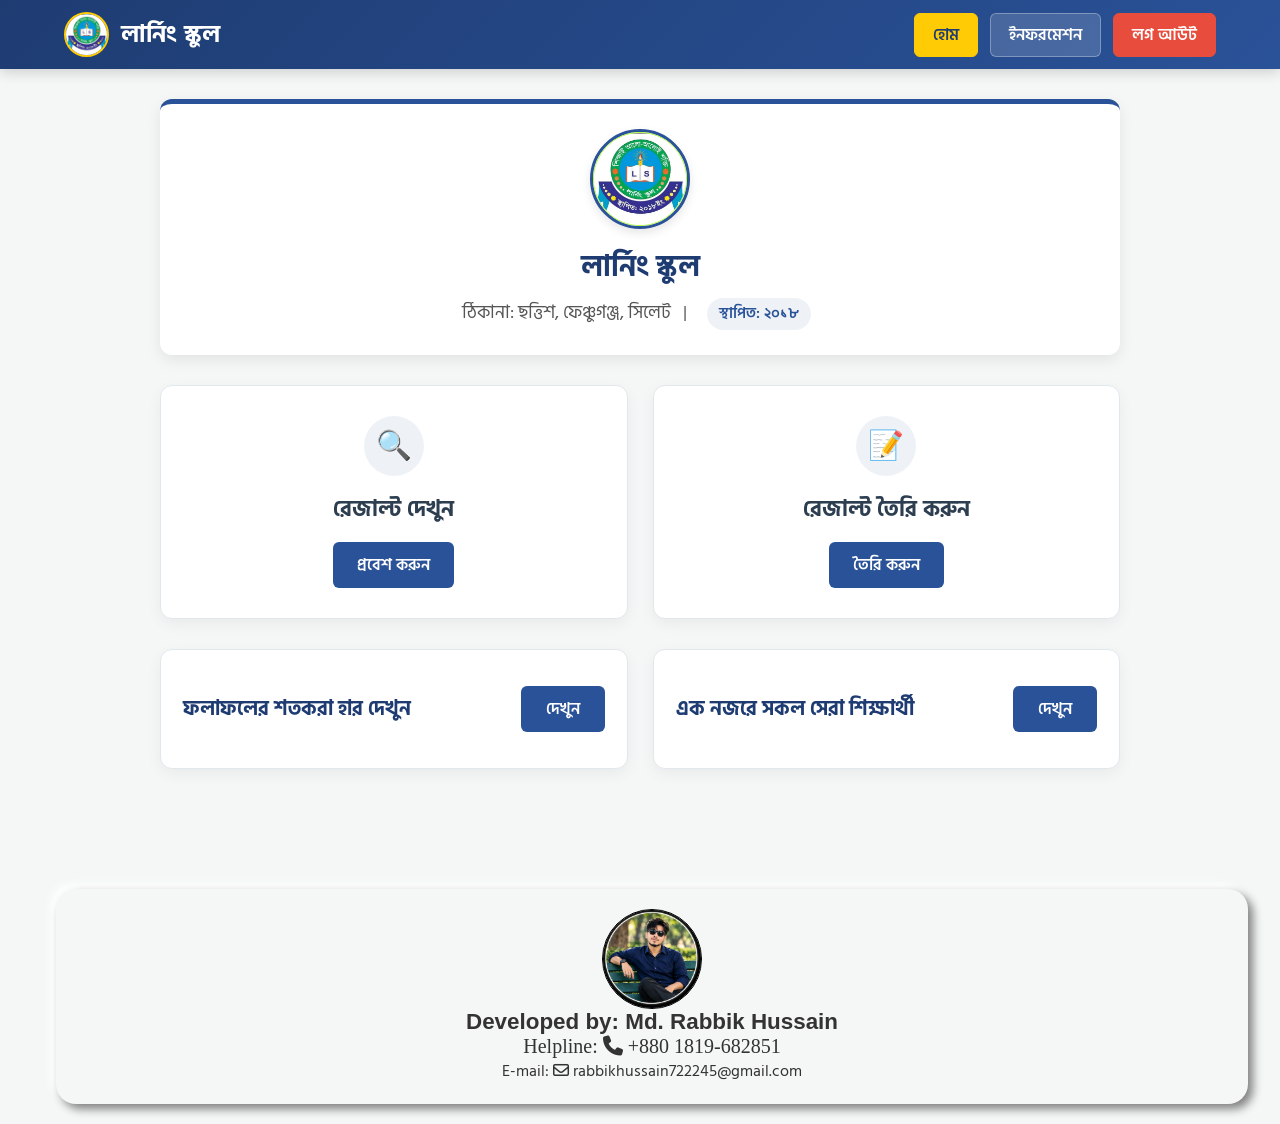
==== page.html @ b0a90332 "Initial version" ====
<!DOCTYPE html>
<html lang="bn">
<head>
    <meta charset="UTF-8">
    <meta name="viewport" content="width=device-width, initial-scale=1.0">
    <title>লার্নিং স্কুল</title>
    
    <link rel="stylesheet" href="footer.css" title="" type="" />
    <link rel="stylesheet" href="page.css">
      <!-- FontAwesome CDN for Icons -->
  <link rel="stylesheet" href="https://cdnjs.cloudflare.com/ajax/libs/font-awesome/6.4.0/css/all.min.css">
</head>
<body>

    <!-- নেববার -->
    <nav class="navbar">
        <div class="nav-brand">
            <div class="nav-logo-placeholder">
                <!-- প্রয়োজনে লোগো ইমেজ পরিবর্তন করতে পারেন -->
                <img src="image/logo2.jpg" alt="logo">
            </div>
            <div class="nav-title">লার্নিং স্কুল</div>
        </div>
        <div class="nav-menu">
            <button class="nav-btn active" id="btn-home" onclick="showPage('home')">হোম</button>
            <button class="nav-btn" id="btn-info" onclick="showPage('info')">ইনফরমেশন</button>
            <button class="nav-btn btn-logout" onclick="handleLogout()">লগ আউট</button>
        </div>
    </nav>

    <!-- মূল কন্টেন্ট কন্টেইনার -->
    <div class="container">

        <!-- কমন ইনফরমেশন কার্ড (হোম এবং ইনফরমেশন উভয় পেজেই থাকবে) -->
        <div class="info-card">
            <!-- নির্দিষ্ট মাপের লোগো (১০৮ x ১০৮, বর্ডার রেডিয়াস ৫০%) -->
            <div class="info-logo">
                <img src="image/logo2.jpg" alt="logo">
            </div>
            <h2>লার্নিং স্কুল</h2>
            <div class="info-details">
                <span>ঠিকানা: ছত্তিশ, ফেঞ্চুগঞ্জ, সিলেট</span> | 
                <span><span class="badge">স্থাপিত: ২০১৮</span></span>
            </div>
        </div>

        <!-- হোম পেজ কন্টেন্ট -->
        <div id="home-page" class="page active-page">
            <div class="cards-grid">
                <!-- কার্ড ১: রেজাল্ট দেখুন -->
                <div class="action-card" onclick="openResultForm()">
                    <div class="action-card-icon">🔍</div>
                    <h3>রেজাল্ট দেখুন</h3>
                    <button class="btn-card">প্রবেশ করুন</button>
                </div>

                <!-- কার্ড ২: রেজাল্ট তৈরি করুন -->
                <div class="action-card" onclick="openResultCreation()">
                    <div class="action-card-icon">📝</div>
                    <h3>রেজাল্ট তৈরি করুন</h3>
                    <button class="btn-card">তৈরি করুন</button>
                </div>
            </div>


           <!-- ================= RESULT ANALYSIS CARDS ================= -->
<div class="result-analysis-cards">

    <!-- ফলাফলের শতকরা হার দেখুন -->
    <div class="percentage-result-card">
        <h3>ফলাফলের শতকরা হার দেখুন</h3>

        <button
            type="button"
            class="btn-percentage-result"
            onclick="openPercentageResultForm()"
        >
            দেখুন
        </button>
    </div>


    <!-- এ সেশনের সেরাদের সেরা -->
    <div class="best-students-card">
        <h3>এক নজরে সকল সেরা শিক্ষার্থী</h3>

        <button
            type="button"
            class="btn-best-students"
            onclick="openBestStudentsForm()"
        >
            দেখুন
        </button>
    </div>

</div>

            <!-- ফলাফলের শতকরা হার দেখার ফরম সেকশন -->
            <div class="form-container" id="percentage-result-form-section">
                <div class="form-header">
                    <h3>ফলাফলের শতকরা হার দেখুন</h3>
                    <button
                        class="btn-close"
                        type="button"
                        onclick="closePercentageResultForm()"
                    >
                        &times;
                    </button>
                </div>

                <form onsubmit="handlePercentageFormSubmit(event)">
                    <div class="form-group">
                        <label for="percentage-session-input">সেশন</label>
                        <input
                            type="text"
                            id="percentage-session-input"
                            class="form-control"
                            placeholder="সেশন লিখুন"
                            required
                        >
                    </div>

                    <button type="submit" class="btn-submit">
                        খুঁজুন
                    </button>
                </form>
            </div>


            <!-- ফলাফলের শতকরা হার Search Result -->
<div
    id="percentage-result-search-results"
    class="result-search-results"
>
    <!-- ১ম/২য়/৩য় প্রান্তিকের Percentage Card এখানে তৈরি হবে -->
</div>


<!-- ================= এক নজরে সেরা শিক্ষার্থী Form ================= -->
<div class="form-container" id="best-students-form-section">

    <div class="form-header">
        <h3>এক নজরে সেরা শিক্ষার্থী</h3>

        <button
            class="btn-close"
            type="button"
            onclick="closeBestStudentsForm()"
        >
            &times;
        </button>
    </div>

    <form onsubmit="handleBestStudentsFormSubmit(event)">

        <div class="form-group">
            <label for="best-students-session-input">সেশন</label>

            <input
                type="text"
                id="best-students-session-input"
                class="form-control"
                placeholder="সেশন লিখুন"
                required
            >
        </div>

        <button type="submit" class="btn-submit">
            খুঁজুন
        </button>

    </form>

</div>

<div
    id="best-students-search-results"
    class="result-search-results"
>
    <!-- নির্বাচিত সেশনের সেরা শিক্ষার্থীদের ফলাফল এখানে তৈরি হবে -->
</div>

            <!-- রেজাল্ট দেখার ফরম সেকশন -->
            <div class="form-container" id="result-form-section">
                <div class="form-header">
                    <h3>রেজাল্ট দেখুন</h3>
                    <button class="btn-close" onclick="closeResultForm()">&times;</button>
                </div>
                <form onsubmit="handleFormSubmit(event)">
                    <div class="form-group">
                        <label for="class-input">ক্লাস</label>
                        <input type="text" id="class-input" class="form-control" placeholder="ক্লাস লিখুন" required>
                    </div>
                    <div class="form-group">
                        <label for="session-input">সেশন</label>
                        <input type="text" id="session-input" class="form-control" placeholder="সেশন লিখুন" required>
                    </div>
                    <button type="submit" class="btn-submit">খুঁজুন</button>
                </form>
            </div>

            <!-- রেজাল্ট সার্চের ফলাফল -->
            <div id="result-search-results" class="result-search-results">
                <!-- ১ম/২য়/৩য় প্রান্তিকের Card এখানে তৈরি হবে -->
            </div>

        </div>

        <!-- ইনফরমেশন পেজ কন্টেন্ট -->
        <div id="info-page" class="page">
            
            <!-- ================= INFORMATION CARD ================= -->
            <div
                style="
                    background:#ffffff;
                    padding:30px;
                    border-radius:14px;
                    box-shadow:0 5px 15px rgba(0,0,0,0.08);
                    border:1px solid #e1e8ed;
                    margin-bottom:30px;
                    transition:transform 0.3s ease, box-shadow 0.3s ease;
                "
                onmouseover="this.style.transform='translateY(-3px)'; this.style.boxShadow=' inset 5px 5px 10px #000000, -5px -5px 10px #ffffff';this.style.background='rgba(47, 3, 244,0.6)';this.style.color='#fff';this.style.fontwidth='bold'"
                onmouseout="this.style.transform='translateY(0)'; this.style.boxShadow='0 5px 15px rgba(0,0,0,0.08)';this.style.background='#fff';this.style.color='#000000'"
            >

                <h3>আমাদের প্রতিষ্ঠান সম্পর্কে</h3>

                <p>
                    লার্নিং স্কুল ২০১৮ সালে সিলেট জেলার ফেঞ্চুগঞ্জে প্রতিষ্ঠিত একটি আধুনিক শিক্ষা প্রতিষ্ঠান। এখানে শিক্ষার্থীদের মানসম্মত শিক্ষা প্রদানের পাশাপাশি তাদের সার্বিক বিকাশে কাজ করা হয়।
                </p>

                <br>

                <h3>আমাদের লক্ষ্য ও উদ্দেশ্য</h3>

                <p>
                    আধুনিক প্রযুক্তি ও মানসম্মত শিক্ষা ব্যবস্থার মাধ্যমে শিক্ষার্থীদের সুনাগরিক হিসেবে গড়ে তোলা এবং শিক্ষার আলো সর্বত্র ছড়িয়ে দেওয়া।
                </p>

            </div>


            <!-- ================= DIRECTOR MANAGEMENT & INFORMATION CARD ================= -->
            <div
                style="
                    background:#ffffff;
                    padding:30px;
                    border-radius:14px;
                    box-shadow:0 5px 15px rgba(0,0,0,0.08);
                    border:1px solid #e1e8ed;
                    margin-bottom:30px;
                    transition:transform 0.3s ease, box-shadow 0.3s ease;
                "
                onmouseover="this.style.transform='translateY(-3px)'; this.style.boxShadow='0 10px 25px rgba(0,0,0,0.12)'"
                onmouseout="this.style.transform='translateY(0)'; this.style.boxShadow='0 5px 15px rgba(0,0,0,0.08)'"
            >

                <!-- ================= REMOVE DIRECTOR ================= -->
                <div class="remove-director-section">

                    <div class="remove-director-header">

                        <h4>
                            <i class="fa-solid fa-user-minus"></i>
                            পরিচালক অপসারণ
                        </h4>

                        <button
                            type="button"
                            class="remove-director-open-btn"
                            onclick="openRemoveDirectorForm()"
                        >
                            <i class="fa-solid fa-user-minus"></i>
                            Remove Director
                        </button>

                    </div>


                    <!-- Remove Director Form -->
                    <div id="removeDirectorForm">

                        <div class="remove-director-form-header">

                            <h5>
                                <i class="fa-solid fa-user-lock"></i>
                                Remove Director
                            </h5>

                            <button
                                type="button"
                                class="remove-director-close-btn"
                                onclick="closeRemoveDirectorForm()"
                            >
                                &times;
                            </button>

                        </div>


                        <form
                            class="remove-director-form"
                            onsubmit="handleRemoveDirector(event)"
                        >

                            <!-- Director ID -->
                            <div class="remove-director-input-group">

                                <label for="removeDirectorId">
                                    Director ID
                                </label>

                                <div class="remove-director-input-wrapper">

                                    <input
                                        type="text"
                                        id="removeDirectorId"
                                        placeholder="Director ID লিখুন"
                                        required
                                    >

                                </div>

                            </div>


                            <!-- Director Password -->
                            <div class="remove-director-input-group">

                                <label for="removeDirectorPassword">
                                    Director Password
                                </label>

                                <div class="remove-director-input-wrapper">

                                    <input
                                        type="password"
                                        id="removeDirectorPassword"
                                        placeholder="Director Password লিখুন"
                                        required
                                    >

                                    <button
                                        type="button"
                                        class="director-password-toggle"
                                        onclick="toggleRemoveDirectorPassword()"
                                    >
                                        <i
                                            id="removeDirectorPasswordIcon"
                                            class="fa-solid fa-eye"
                                        ></i>
                                    </button>

                                </div>

                            </div>


                            <!-- Remove Button -->
                            <button
                                type="submit"
                                class="remove-director-submit-btn"
                            >
                                <i class="fa-solid fa-trash-can"></i>
                                Remove Director
                            </button>

                        </form>

                    </div>

                </div>


                <!-- ================= DIRECTOR INFORMATION ================= -->
                <div class="directors-information-section">

                    <h4>আমাদের পরিচালকবৃন্দ</h4>

                    <div
                        id="directorsInformationContainer"
                        class="directors-information-grid"
                    >
                        <!-- Registered director cards will appear here -->
                    </div>

                </div>

            </div>


            <!-- ================= TEACHER MANAGEMENT & INFORMATION CARD ================= -->
            <div
                style="
                    background:#ffffff;
                    padding:30px;
                    border-radius:14px;
                    box-shadow:0 5px 15px rgba(0,0,0,0.08);
                    border:1px solid #e1e8ed;
                    margin-bottom:30px;
                    transition:transform 0.3s ease, box-shadow 0.3s ease;
                "
                onmouseover="this.style.transform='translateY(-3px)'; this.style.boxShadow='0 10px 25px rgba(0,0,0,0.12)'"
                onmouseout="this.style.transform='translateY(0)'; this.style.boxShadow='0 5px 15px rgba(0,0,0,0.08)'"
            >

                <!-- ================= REMOVE TEACHER ================= -->
                <div class="remove-teacher-section">

                    <div class="remove-teacher-header">

                        <h4>
                            <i class="fa-solid fa-user-minus"></i>
                            শিক্ষক অপসারণ
                        </h4>

                        <button
                            type="button"
                            class="remove-teacher-open-btn"
                            onclick="openRemoveTeacherForm()"
                        >
                            <i class="fa-solid fa-user-minus"></i>
                            Remove Teacher
                        </button>

                    </div>


                    <!-- Remove Teacher Form -->
                    <div id="removeTeacherForm">

                        <div class="remove-teacher-form-header">

                            <h5>
                                <i class="fa-solid fa-user-lock"></i>
                                Remove Teacher
                            </h5>

                            <button
                                type="button"
                                class="remove-teacher-close-btn"
                                onclick="closeRemoveTeacherForm()"
                            >
                                &times;
                            </button>

                        </div>


                        <form
                            class="remove-teacher-form"
                            onsubmit="handleRemoveTeacher(event)"
                        >

                            <!-- Teacher ID -->
                            <div class="remove-teacher-input-group">

                                <label for="removeTeacherId">
                                    Teacher ID
                                </label>

                                <div class="remove-teacher-input-wrapper">

                                    <input
                                        type="text"
                                        id="removeTeacherId"
                                        placeholder="Teacher ID লিখুন"
                                        required
                                    >

                                </div>

                            </div>


                            <!-- Teacher Password -->
                            <div class="remove-teacher-input-group">

                                <label for="removeTeacherPassword">
                                    Teacher Password
                                </label>

                                <div class="remove-teacher-input-wrapper">

                                    <input
                                        type="password"
                                        id="removeTeacherPassword"
                                        placeholder="Teacher Password লিখুন"
                                        required
                                    >

                                    <button
                                        type="button"
                                        class="remove-password-toggle"
                                        onclick="toggleRemoveTeacherPassword()"
                                    >
                                        <i
                                            id="removeTeacherPasswordIcon"
                                            class="fa-solid fa-eye"
                                        ></i>
                                    </button>

                                </div>

                            </div>


                            <!-- Remove Button -->
                            <button
                                type="submit"
                                class="remove-teacher-submit-btn"
                            >
                                <i class="fa-solid fa-trash-can"></i>
                                Remove Teacher
                            </button>

                        </form>

                    </div>

                </div>


                <!-- ================= TEACHER INFORMATION ================= -->
                <div class="teachers-information-section">

                    <h4>আমাদের শিক্ষকবৃন্দ</h4>

                    <div id="teachersInformationContainer" class="teachers-information-grid">
                        <!-- Registered teacher cards will appear here -->
                    </div>

                </div>

            </div>

        </div>

    </div>

    <!-- জাভাস্ক্রিপ্ট -->
    <script src="page.js"></script>
    
    
    <!-- footer start -->

<footer>
    
    
    <section class="section-last">
        
        <div class="section-last__container">
            
            <div class="section-last__content-2 card-footer">
                
                <img src="image/hussain.jpg" alt="hussain">
                <h2 style="font-family:Arial, Helvetica, sans-serif; font-size: 1.4rem; font-weight: bold;">Developed by: Md. Rabbik Hussain</h2>
                <p style="font-family: 'Times New Roman', Times, serif; font-size: 20px;">Helpline: <i class="fa-solid fa-phone"></i> +880 1819-682851</p>
                <p style="font-size: 16px;">E-mail: <i class="fa-regular fa-envelope"></i> rabbikhussain722245@gmail.com</p>
                
            </div>
            
        </div>
        
    </section>
    
</footer>

<!-- footer end -->

</body>
</html>
---- footer.css ----
.card-footer {
  box-shadow: 5px 5px 10px gray, -5px -5px 10px white;
  border-radius: 20px;
  transition: all .3s;
  padding: 10px;
}

.card-footer:hover {
  color: white;
  background-color: #1a01f5;
  box-shadow: inset 5px 5px 10px #000000, -5px -5px 10px #ffffff;
}

/* !footer start */


.section-last__container {
  display: flex;
  justify-content: space-between;
  align-items: center;
  flex: 1;
  margin: 0 2rem;
  margin-bottom: 20px;
}

.section-last__content-2 {
  display: flex;
  flex-direction: column;
  flex: 50%;
  padding: 20px;
  margin-left: 1.5rem;
  justify-content: center;
  align-items: center;
}

.section-last__content-2 img {
  max-width: 100px;
  height: auto;
  border: 1.5px solid black;
  border-radius: 50%;
}

/* footer end */

@media(max-width:992px) {
  
  .section-last__content-2 {
    width: 100%;
    margin-right: 20px;
  }
  
}
---- page.css ----
/* Google Fonts Import */
@import url('https://fonts.googleapis.com/css2?family=Hind+Siliguri:wght@400;500;600;700&display=swap');

* {
    margin: 0;
    padding: 0;
    box-sizing: border-box;
    font-family: 'Hind Siliguri', sans-serif;
}

body {
    background-color: #f4f7f6;
    color: #333;
    display: flex;
    flex-direction: column;
    min-height: 100vh;
}

/* ----- নেভবার ডিজাইন ----- */
.navbar {
    background: linear-gradient(135deg, #1e3c72 0%, #2a5298 100%);
    color: white;
    padding: 12px 5%;
    display: flex;
    justify-content: space-between;
    align-items: center;
    box-shadow: 0 4px 12px rgba(0,0,0,0.15);
    position: sticky;
    top: 0;
    z-index: 1000;
}

.nav-brand {
    display: flex;
    align-items: center;
    gap: 12px;
}

.nav-logo-placeholder {
    width: 45px;
    height: 45px;
    border-radius: 50%;
    background-color: #fff;
    border: 2px solid #ffcb05;
    display: flex;
    align-items: center;
    justify-content: center;
    overflow: hidden;
}

.nav-logo-placeholder img {
    width: 100%;
    height: 100%;
    object-fit: cover;
}

.nav-title {
    font-size: 1.5rem;
    font-weight: 700;
    color: #ffffff;
    letter-spacing: 0.5px;
}

.nav-menu {
    display: flex;
    gap: 12px;
    align-items: center;
}

.nav-btn {
    background-color: rgba(255, 255, 255, 0.15);
    color: white;
    border: 1px solid rgba(255, 255, 255, 0.3);
    padding: 8px 18px;
    border-radius: 6px;
    cursor: pointer;
    font-size: 1rem;
    font-weight: 600;
    transition: all 0.3s ease;
    outline: none;
}

.nav-btn:hover {
    background-color: #ffffff;
    color: #1e3c72;
    transform: translateY(-2px);
    box-shadow: 0 4px 8px rgba(0,0,0,0.2);
}

.nav-btn.active {
    background-color: #ffcb05;
    color: #1e3c72;
    border-color: #ffcb05;
}

.btn-logout {
    background-color: #e74c3c;
    border-color: #e74c3c;
}

.btn-logout:hover {
    background-color: #c0392b;
    color: white;
}

/* ----- মেইন কন্টেইনার ----- */
.container {
    max-width: 1000px;
    margin: 30px auto;
    padding: 0 20px;
    width: 100%;
    flex: 1;
}

/* ----- কমন ইনফরমেশন কার্ড ----- */
.info-card {
    background: white;
    border-radius: 12px;
    padding: 25px;
    text-align: center;
    box-shadow: 0 5px 15px rgba(0,0,0,0.08);
    margin-bottom: 30px;
    border-top: 5px solid #2a5298;
    transition: transform 0.3s ease;
}

.info-card:hover {
    transform: translateY(-3px);
}

.info-logo {
    width: 100px;
    height: 100px;
    border-radius: 50%;
    margin: 0 auto 15px auto;
    border: 3px solid #2a5298;
    object-fit: cover;
    display: flex;
    align-items: center;
    justify-content: center;
    background-color: #eef2f7;
    box-shadow: 0 4px 10px rgba(0,0,0,0.1);
}

.info-logo img{
    height: 100%;
    width: 100%;
    max-width: 100%;
    max-height: 100%;
    border-radius: 50%;
    border: 1px solid greenyellow;
    object-fit: cover;
}

.info-card h2 {
    font-size: 1.8rem;
    color: #1e3c72;
    margin-bottom: 8px;
}

.info-details {
    font-size: 1.1rem;
    color: #555;
    line-height: 1.6;
}

.info-details span {
    display: inline-block;
    margin: 0 8px;
}

.badge {
    background-color: #eef2f7;
    padding: 4px 12px;
    border-radius: 20px;
    color: #2a5298;
    font-weight: 600;
    font-size: 0.95rem;
}

/* ----- অ্যাকশন কার্ড সমূহের গ্রিড ----- */
.cards-grid {
    display: grid;
    grid-template-columns: repeat(2, 1fr);
    gap: 25px;
    margin-top: 20px;
}

.action-card {
    background: white;
    border-radius: 12px;
    padding: 30px 20px;
    text-align: center;
    box-shadow: 0 5px 15px rgba(0,0,0,0.05);
    border: 1px solid #e1e8ed;
    transition: all 0.3s ease;
    cursor: pointer;
    display: flex;
    flex-direction: column;
    align-items: center;
    justify-content: center;
}

.action-card:hover {
    transform: translateY(-5px);
    box-shadow: 0 8px 25px rgba(0,0,0,0.12);
    border-color: #2a5298;
}

.action-card-icon {
    width: 60px;
    height: 60px;
    border-radius: 50%;
    background-color: #eef2f7;
    color: #2a5298;
    display: flex;
    align-items: center;
    justify-content: center;
    font-size: 1.8rem;
    margin-bottom: 15px;
    font-weight: bold;
}

.action-card h3 {
    font-size: 1.4rem;
    color: #2c3e50;
    margin-bottom: 15px;
}

.btn-card {
    background-color: #2a5298;
    color: white;
    border: none;
    padding: 10px 24px;
    border-radius: 6px;
    font-size: 1rem;
    font-weight: 600;
    cursor: pointer;
    transition: background 0.3s;
}

.action-card:hover .btn-card {
    background-color: #1e3c72;
}

/* ----- ফরম সেকশন ----- */
.form-container {
    background: white;
    border-radius: 12px;
    padding: 30px;
    box-shadow: 0 5px 15px rgba(0,0,0,0.08);
    margin-top: 30px;
    display: none;
    animation: fadeIn 0.4s ease-in-out;
    border: 1px solid #e1e8ed;
}

@keyframes fadeIn {
    from { opacity: 0; transform: translateY(10px); }
    to { opacity: 1; transform: translateY(0); }
}

.form-header {
    display: flex;
    justify-content: space-between;
    align-items: center;
    border-bottom: 2px solid #f0f0f0;
    padding-bottom: 12px;
    margin-bottom: 25px;
}

.form-header h3 {
    color: #1e3c72;
    font-size: 1.5rem;
}

.btn-close {
    background: none;
    border: none;
    font-size: 1.5rem;
    color: #888;
    cursor: pointer;
    transition: color 0.2s;
}

.btn-close:hover {
    color: #e74c3c;
}

.form-group {
    margin-bottom: 20px;
}

.form-group label {
    display: block;
    margin-bottom: 8px;
    font-weight: 600;
    color: #444;
}

.form-control {
    width: 100%;
    padding: 12px 15px;
    border: 1px solid #ccc;
    border-radius: 6px;
    font-size: 1rem;
    transition: border-color 0.3s, box-shadow 0.3s;
    outline: none;
}

.form-control:focus {
    border-color: #2a5298;
    box-shadow: 0 0 0 3px rgba(42, 82, 152, 0.2);
}

.btn-submit {
    background-color: #27ae60;
    color: white;
    border: none;
    padding: 12px 25px;
    border-radius: 6px;
    font-size: 1rem;
    font-weight: 600;
    cursor: pointer;
    width: 100%;
    transition: background 0.3s;
}

.btn-submit:hover {
    background-color: #219150;
}

/* ----- পেজ ভিউ নিয়ন্ত্রণ ----- */
.page {
    display: none;
}

.page.active-page {
    display: block;
}

.info-page-content {
    background: white;
    padding: 30px;
    border-radius: 12px;
    box-shadow: 0 5px 15px rgba(0,0,0,0.05);
    line-height: 1.8;
    color: #444;
}

.info-page-content h3 {
    color: #1e3c72;
    margin-bottom: 15px;
    border-bottom: 1px solid #eee;
    padding-bottom: 8px;
}

/* ----- রেসপন্সিভ ডিজাইন ----- */
/* 768px থেকে 992px এর জন্য */
@media (max-width: 992px) {
    .container {
        max-width: 90%;
    }
}

/* 400px থেকে 768px এর জন্য */
@media (max-width: 768px) {
    .navbar {
        flex-direction: column;
        gap: 15px;
        padding: 15px 20px;
    }

    .nav-menu {
        width: 100%;
        justify-content: center;
        flex-wrap: wrap;
    }

    .cards-grid {
        grid-template-columns: 1fr;
    }

    .info-card h2 {
        font-size: 1.5rem;
    }

    .info-details {
        font-size: 1rem;
    }
}

/* 400px এর নিচে স্মল ডিভাইসের জন্য */
@media (max-width: 400px) {
    .nav-title {
        font-size: 1.2rem;
    }

    .nav-btn {
        padding: 6px 12px;
        font-size: 0.85rem;
    }

    .info-logo {
        width: 80px;
        height: 80px;
    }

    .form-container {
        padding: 20px 15px;
    }
    
    .info-details span {
        display: block;
        margin: 5px 0;
    }
}


/* ================= TEACHER INFORMATION CARDS ================= */

.teachers-information-section {
    margin-top: 30px;
}

.teachers-information-section h4 {
    color: #1e3c72;
    font-size: 1.4rem;
    margin-bottom: 20px;
    padding-bottom: 10px;
    border-bottom: 2px solid #eef2f7;
}

.teachers-information-grid {
    display: flex;
    flex-direction: column;
    gap: 20px;
}

.teacher-info-card {
    background: #ffffff;
    border: 1px solid #e1e8ed;
    border-radius: 14px;
    min-height: 180px;
    display: flex;
    overflow: hidden;
    box-shadow: 0 6px 18px rgba(0, 0, 0, 0.08);
    transition: transform 0.3s ease,
        box-shadow 0.3s ease,
        border-color 0.3s ease;
}

.teacher-info-card:hover {
    transform: translateY(-5px);
    box-shadow: 0 12px 28px rgba(0, 0, 0, 0.14);
    border-color: #2a5298;
}

/* Profile - 1/3 */
.teacher-profile-side {
    width: 33.333%;
    display: flex;
    align-items: center;
    justify-content: center;
    padding: 20px;
    background: #f8fafc;
    border-right: 2px solid #e5eaf0;
}

.teacher-profile-image {
    width: 125px;
    height: 125px;
    border-radius: 50%;
    object-fit: cover;
    border: 4px solid #ffffff;
    box-shadow: 0 5px 15px rgba(0, 0, 0, 0.15);
}

/* Information - 2/3 */
.teacher-details-side {
    width: 66.667%;
    padding: 25px 30px;
    display: flex;
    flex-direction: column;
    justify-content: center;
}

.teacher-name {
    color: #1e3c72;
    font-size: 1.45rem;
    font-weight: 700;
    margin-bottom: 15px;
    text-align:center;
}

.teacher-detail-row {
    display: flex;
    align-items: center;
    gap: 10px;
    margin-bottom: 10px;
    color: #555;
    font-size: 1rem;
}

.teacher-detail-row i {
    width: 22px;
    color: #2a5298;
    text-align: center;
}

.teacher-signature {
    margin-top: 10px;
    max-width: 100%;
    height: 30px;
    width: 80px;
    object-fit: contain;
}

/* ছোট স্ক্রিন */
@media (max-width: 600px) {
    
    .teacher-info-card {
        flex-direction: column;
        min-height: auto;
    }
    
    .teacher-profile-side {
        width: 100%;
        padding: 25px 20px;
        border-right: none;
        border-bottom: 2px solid #e5eaf0;
    }
    
    .teacher-details-side {
        width: 100%;
        padding: 22px 20px;
    }
    
    .teacher-profile-image {
        width: 115px;
        height: 115px;
    }
    
    .teacher-name {
        font-size: 1.25rem;
    }
    
    .teacher-detail-row {
        font-size: 0.95rem;
    }
}


/* =========================================================
   REMOVE TEACHER SECTION
   ========================================================= */

.remove-teacher-section {
    margin-bottom: 30px;
    padding: 20px;
    background: #fff7f7;
    border: 1px solid #f3d1d1;
    border-left: 5px solid #e74c3c;
    border-radius: 12px;
}

.remove-teacher-header {
    display: flex;
    align-items: center;
    justify-content: space-between;
    gap: 15px;
}

.remove-teacher-header h4 {
    color: #c0392b;
    font-size: 1.3rem;
    margin: 0;
}

.remove-teacher-open-btn {
    display: inline-flex;
    align-items: center;
    justify-content: center;
    gap: 8px;
    background: #e74c3c;
    color: #ffffff;
    border: none;
    padding: 10px 18px;
    border-radius: 7px;
    font-size: 0.95rem;
    font-weight: 600;
    cursor: pointer;
    transition: all 0.3s ease;
    box-shadow: 0 4px 10px rgba(231, 76, 60, 0.2);
}

.remove-teacher-open-btn:hover {
    background: #c0392b;
    transform: translateY(-2px);
    box-shadow: 0 6px 14px rgba(192, 57, 43, 0.25);
}


/* ----- Remove Teacher Form ----- */

#removeTeacherForm {
    display: none;
    margin-top: 20px;
    padding: 25px;
    background: #ffffff;
    border: 1px solid #eadede;
    border-radius: 12px;
    box-shadow: 0 5px 18px rgba(0, 0, 0, 0.08);
    animation: fadeIn 0.35s ease-in-out;
}

.remove-teacher-form-header {
    display: flex;
    align-items: center;
    justify-content: space-between;
    margin-bottom: 22px;
    padding-bottom: 12px;
    border-bottom: 2px solid #f1e5e5;
}

.remove-teacher-form-header h5 {
    color: #c0392b;
    font-size: 1.25rem;
    margin: 0;
}

.remove-teacher-close-btn {
    width: 34px;
    height: 34px;
    display: flex;
    align-items: center;
    justify-content: center;
    border: none;
    border-radius: 50%;
    background: #fceaea;
    color: #c0392b;
    font-size: 1.25rem;
    cursor: pointer;
    transition: all 0.25s ease;
}

.remove-teacher-close-btn:hover {
    background: #e74c3c;
    color: #ffffff;
    transform: rotate(90deg);
}

.remove-teacher-input-group {
    margin-bottom: 18px;
}

.remove-teacher-input-group label {
    display: block;
    margin-bottom: 7px;
    color: #444;
    font-size: 0.95rem;
    font-weight: 600;
}

.remove-teacher-input-wrapper {
    position: relative;
    width: 100%;
}

.remove-teacher-input-wrapper input {
    width: 100%;
    padding: 12px 45px 12px 14px;
    border: 1px solid #d5d5d5;
    border-radius: 7px;
    background: #fafafa;
    color: #333;
    font-size: 1rem;
    outline: none;
    transition: border-color 0.25s ease, box-shadow 0.25s ease;
}

.remove-teacher-input-wrapper input:focus {
    border-color: #e74c3c;
    background: #ffffff;
    box-shadow: 0 0 0 3px rgba(231, 76, 60, 0.12);
}

.remove-password-toggle {
    position: absolute;
    top: 50%;
    right: 12px;
    transform: translateY(-50%);
    border: none;
    background: transparent;
    color: #888;
    cursor: pointer;
    font-size: 1rem;
    padding: 4px;
}

.remove-password-toggle:hover {
    color: #c0392b;
}

.remove-teacher-submit-btn {
    width: 100%;
    display: flex;
    align-items: center;
    justify-content: center;
    gap: 8px;
    margin-top: 5px;
    padding: 12px 20px;
    background: #e74c3c;
    color: #ffffff;
    border: none;
    border-radius: 7px;
    font-size: 1rem;
    font-weight: 600;
    cursor: pointer;
    transition: all 0.3s ease;
    box-shadow: 0 4px 10px rgba(231, 76, 60, 0.18);
}

.remove-teacher-submit-btn:hover {
    background: #c0392b;
    transform: translateY(-2px);
    box-shadow: 0 6px 14px rgba(192, 57, 43, 0.25);
}


/* ----- Remove Teacher Responsive ----- */

@media (max-width: 600px) {
    .remove-teacher-section {
        padding: 18px 15px;
    }

    .remove-teacher-header {
        flex-direction: column;
        align-items: stretch;
        text-align: center;
    }

    .remove-teacher-header h4 {
        font-size: 1.2rem;
    }

    .remove-teacher-open-btn {
        width: 100%;
    }

    #removeTeacherForm {
        padding: 20px 15px;
    }

    .remove-teacher-form-header h5 {
        font-size: 1.15rem;
    }
}

@media (max-width: 400px) {
    .remove-teacher-section {
        margin-bottom: 25px;
        padding: 15px 12px;
    }

    #removeTeacherForm {
        padding: 18px 12px;
    }

    .remove-teacher-input-wrapper input {
        font-size: 0.9rem;
        padding: 11px 42px 11px 12px;
    }

    .remove-teacher-submit-btn {
        font-size: 0.9rem;
        padding: 11px 15px;
    }
}


/* =========================================================
   DIRECTOR INFORMATION CARDS
   ========================================================= */

.directors-information-section {
    margin-top: 30px;
}

.directors-information-section h4 {
    color: #1e3c72;
    font-size: 1.4rem;
    margin-bottom: 20px;
    padding-bottom: 10px;
    border-bottom: 2px solid #eef2f7;
}

.directors-information-grid {
    display: flex;
    flex-direction: column;
    gap: 20px;
}

.director-info-card {
    background: #ffffff;
    border: 1px solid #e1e8ed;
    border-radius: 14px;
    min-height: 180px;
    display: flex;
    overflow: hidden;
    box-shadow: 0 6px 18px rgba(0, 0, 0, 0.08);
    transition: transform 0.3s ease,
        box-shadow 0.3s ease,
        border-color 0.3s ease;
}

.director-info-card:hover {
    transform: translateY(-5px);
    box-shadow: 0 12px 28px rgba(0, 0, 0, 0.14);
    border-color: #2a5298;
}

/* Director Profile - 1/3 */

.director-profile-side {
    width: 33.333%;
    display: flex;
    align-items: center;
    justify-content: center;
    padding: 20px;
    background: #f8fafc;
    border-right: 2px solid #e5eaf0;
}

.director-profile-image {
    width: 125px;
    height: 125px;
    border-radius: 50%;
    object-fit: cover;
    border: 4px solid #ffffff;
    box-shadow: 0 5px 15px rgba(0, 0, 0, 0.15);
}

/* Director Information - 2/3 */

.director-details-side {
    width: 66.667%;
    padding: 25px 30px;
    display: flex;
    flex-direction: column;
    justify-content: center;
}

.director-name {
    color: #1e3c72;
    font-size: 1.45rem;
    font-weight: 700;
    margin-bottom: 15px;
    text-align: center;
}

.director-detail-row {
    display: flex;
    align-items: center;
    gap: 10px;
    margin-bottom: 10px;
    color: #555;
    font-size: 1rem;
}

.director-detail-row i {
    width: 22px;
    color: #2a5298;
    text-align: center;
}

.director-signature {
    margin-top: 10px;
    max-width: 100%;
    height: 30px;
    width: 80px;
    object-fit: contain;
}


/* =========================================================
   REMOVE DIRECTOR SECTION
   ========================================================= */

.remove-director-section {
    margin-bottom: 30px;
    padding: 20px;
    background: #fff7f7;
    border: 1px solid #f3d1d1;
    border-left: 5px solid #e74c3c;
    border-radius: 12px;
}

.remove-director-header {
    display: flex;
    align-items: center;
    justify-content: space-between;
    gap: 15px;
}

.remove-director-header h4 {
    color: #c0392b;
    font-size: 1.3rem;
    margin: 0;
}

.remove-director-open-btn {
    display: inline-flex;
    align-items: center;
    justify-content: center;
    gap: 8px;
    background: #e74c3c;
    color: #ffffff;
    border: none;
    padding: 10px 18px;
    border-radius: 7px;
    font-size: 0.95rem;
    font-weight: 600;
    cursor: pointer;
    transition: all 0.3s ease;
    box-shadow: 0 4px 10px rgba(231, 76, 60, 0.2);
}

.remove-director-open-btn:hover {
    background: #c0392b;
    transform: translateY(-2px);
    box-shadow: 0 6px 14px rgba(192, 57, 43, 0.25);
}


/* ----- Remove Director Form ----- */

#removeDirectorForm {
    display: none;
    margin-top: 20px;
    padding: 25px;
    background: #ffffff;
    border: 1px solid #eadede;
    border-radius: 12px;
    box-shadow: 0 5px 18px rgba(0, 0, 0, 0.08);
    animation: fadeIn 0.35s ease-in-out;
}

.remove-director-form-header {
    display: flex;
    align-items: center;
    justify-content: space-between;
    margin-bottom: 22px;
    padding-bottom: 12px;
    border-bottom: 2px solid #f1e5e5;
}

.remove-director-form-header h5 {
    color: #c0392b;
    font-size: 1.25rem;
    margin: 0;
}

.remove-director-close-btn {
    width: 34px;
    height: 34px;
    display: flex;
    align-items: center;
    justify-content: center;
    border: none;
    border-radius: 50%;
    background: #fceaea;
    color: #c0392b;
    font-size: 1.25rem;
    cursor: pointer;
    transition: all 0.25s ease;
}

.remove-director-close-btn:hover {
    background: #e74c3c;
    color: #ffffff;
    transform: rotate(90deg);
}

.remove-director-input-group {
    margin-bottom: 18px;
}

.remove-director-input-group label {
    display: block;
    margin-bottom: 7px;
    color: #444;
    font-size: 0.95rem;
    font-weight: 600;
}

.remove-director-input-wrapper {
    position: relative;
    width: 100%;
}

.remove-director-input-wrapper input {
    width: 100%;
    padding: 12px 45px 12px 14px;
    border: 1px solid #d5d5d5;
    border-radius: 7px;
    background: #fafafa;
    color: #333;
    font-size: 1rem;
    outline: none;
    transition: border-color 0.25s ease, box-shadow 0.25s ease;
}

.remove-director-input-wrapper input:focus {
    border-color: #e74c3c;
    background: #ffffff;
    box-shadow: 0 0 0 3px rgba(231, 76, 60, 0.12);
}

.director-password-toggle {
    position: absolute;
    top: 50%;
    right: 12px;
    transform: translateY(-50%);
    border: none;
    background: transparent;
    color: #888;
    cursor: pointer;
    font-size: 1rem;
    padding: 4px;
}

.director-password-toggle:hover {
    color: #c0392b;
}

.remove-director-submit-btn {
    width: 100%;
    display: flex;
    align-items: center;
    justify-content: center;
    gap: 8px;
    margin-top: 5px;
    padding: 12px 20px;
    background: #e74c3c;
    color: #ffffff;
    border: none;
    border-radius: 7px;
    font-size: 1rem;
    font-weight: 600;
    cursor: pointer;
    transition: all 0.3s ease;
    box-shadow: 0 4px 10px rgba(231, 76, 60, 0.18);
}

.remove-director-submit-btn:hover {
    background: #c0392b;
    transform: translateY(-2px);
    box-shadow: 0 6px 14px rgba(192, 57, 43, 0.25);
}


/* =========================================================
   DIRECTOR RESPONSIVE
   ========================================================= */

@media (max-width: 600px) {

    .director-info-card {
        flex-direction: column;
        min-height: auto;
    }

    .director-profile-side {
        width: 100%;
        padding: 25px 20px;
        border-right: none;
        border-bottom: 2px solid #e5eaf0;
    }

    .director-details-side {
        width: 100%;
        padding: 22px 20px;
    }

    .director-profile-image {
        width: 115px;
        height: 115px;
    }

    .director-name {
        font-size: 1.25rem;
    }

    .director-detail-row {
        font-size: 0.95rem;
    }

    .remove-director-section {
        padding: 18px 15px;
    }

    .remove-director-header {
        flex-direction: column;
        align-items: stretch;
        text-align: center;
    }

    .remove-director-header h4 {
        font-size: 1.2rem;
    }

    .remove-director-open-btn {
        width: 100%;
    }

    #removeDirectorForm {
        padding: 20px 15px;
    }

    .remove-director-form-header h5 {
        font-size: 1.15rem;
    }
}

@media (max-width: 400px) {

    .remove-director-section {
        margin-bottom: 25px;
        padding: 15px 12px;
    }

    #removeDirectorForm {
        padding: 18px 12px;
    }

    .remove-director-input-wrapper input {
        font-size: 0.9rem;
        padding: 11px 42px 11px 12px;
    }

    .remove-director-submit-btn {
        font-size: 0.9rem;
        padding: 11px 15px;
    }
}



/* =========================================================
   RESULT SEARCH TERM CARDS
   ========================================================= */

.result-search-results {
    width: 100%;
    margin-top: 30px;
    display: grid;
    grid-template-columns: repeat(3, minmax(0, 1fr));
    gap: 25px;
    align-items: stretch;
}

/* প্রতিটি Result Card */
.result-term-card {
    width: 100%;
    min-width: 0;
    min-height: 220px;
    background: #ffffff;
    border: 1px solid #e1e8ed;
    border-radius: 12px;
    padding: 30px 20px;
    box-shadow: 0 5px 15px rgba(0, 0, 0, 0.05);
    display: flex;
    flex-direction: column;
    align-items: center;
    justify-content: center;
    text-align: center;
    transition: all 0.3s ease;
    overflow: hidden;
}

/* Card Hover */
.result-term-card:hover {
    transform: translateY(-5px);
    box-shadow: 0 8px 25px rgba(0, 0, 0, 0.12);
    border-color: #2a5298;
}

/* Card Icon */
.result-term-card-icon {
    width: 60px;
    height: 60px;
    min-width: 60px;
    border-radius: 50%;
    background-color: #eef2f7;
    color: #2a5298;
    display: flex;
    align-items: center;
    justify-content: center;
    font-size: 1.8rem;
    margin-bottom: 15px;
    font-weight: bold;
}

/* Card Content */
.result-term-card-content {
    width: 100%;
    flex: 1;
    display: flex;
    flex-direction: column;
    align-items: center;
    justify-content: center;
}

.result-term-card-content h3 {
    font-size: 1.35rem;
    color: #1e3c72;
    margin-bottom: 10px;
    line-height: 1.4;
}

.result-term-card-content p {
    font-size: 0.95rem;
    color: #555;
    line-height: 1.7;
    margin-bottom: 18px;
}

/* রেজাল্ট দেখুন Button */
.result-term-card-button {
    width: 100%;
    max-width: 220px;
    background-color: #2a5298;
    color: #ffffff;
    border: none;
    padding: 10px 20px;
    border-radius: 6px;
    font-size: 1rem;
    font-weight: 600;
    cursor: pointer;
    transition: all 0.3s ease;
}

.result-term-card-button:hover {
    background-color: #1e3c72;
    transform: translateY(-2px);
}


/* =========================================================
   ২টি CARD হলে — বড় স্ক্রিনে অর্ধেক অর্ধেক
   ========================================================= */

.result-search-results:has(.result-term-card:nth-child(2):last-child) {
    grid-template-columns: repeat(2, minmax(0, 1fr));
}


/* =========================================================
   ১টি CARD হলে — বড় স্ক্রিনে পুরো Width
   ========================================================= */

.result-search-results:has(.result-term-card:only-child) {
    grid-template-columns: 1fr;
}


/* =========================================================
   TABLET / ছোট বড় স্ক্রিন
   ========================================================= */

@media (max-width: 768px) {

    .result-search-results {
        grid-template-columns: 1fr;
        gap: 20px;
    }

    .result-term-card {
        min-height: 210px;
    }
}


/* =========================================================
   ছোট মোবাইল
   ========================================================= */

@media (max-width: 400px) {

    .result-search-results {
        gap: 15px;
        margin-top: 25px;
    }

    .result-term-card {
        min-height: 200px;
        padding: 25px 15px;
    }

    .result-term-card-icon {
        width: 55px;
        height: 55px;
        min-width: 55px;
        font-size: 1.6rem;
    }

    .result-term-card-content h3 {
        font-size: 1.2rem;
    }

    .result-term-card-content p {
        font-size: 0.9rem;
    }

    .result-term-card-button {
        max-width: 100%;
        font-size: 0.95rem;
    }
}


/* ================= ফলাফলের শতকরা হার Card ================= */

.percentage-result-card {
    width: 100%;
    margin-top: 30px;
    padding: 30px 25px;
    background: #ffffff;
    border: 1px solid #e1e8ed;
    border-radius: 12px;
    box-shadow: 0 5px 15px rgba(0, 0, 0, 0.05);
    display: flex;
    align-items: center;
    justify-content: space-between;
    gap: 20px;
    transition: all 0.3s ease;
}

.percentage-result-card:hover {
    transform: translateY(-3px);
    box-shadow: 0 8px 25px rgba(0, 0, 0, 0.12);
    border-color: #2a5298;
}

.percentage-result-card h3 {
    margin: 0;
    color: #1e3c72;
    font-size: 1.35rem;
    line-height: 1.4;
}

.btn-percentage-result {
    background-color: #2a5298;
    color: #ffffff;
    border: none;
    padding: 10px 25px;
    border-radius: 6px;
    font-size: 1rem;
    font-weight: 600;
    cursor: pointer;
    transition: all 0.3s ease;
    white-space: nowrap;
}

.btn-percentage-result:hover {
    background-color: #1e3c72;
    transform: translateY(-2px);
}

@media (max-width: 768px) {
    .percentage-result-card {
        padding: 25px 20px;
    }

    .percentage-result-card h3 {
        font-size: 1.2rem;
    }
}

@media (max-width: 500px) {
    .percentage-result-card {
        flex-direction: column;
        text-align: center;
        gap: 15px;
    }

    .btn-percentage-result {
        width: 100%;
        max-width: 220px;
    }
}


/* ================= ফলাফলের শতকরা হার Analysis Card ================= */

.percentage-analysis-card {
    width: 100%;
    margin-top: 20px;
    padding: 25px;
    background: #ffffff;
    border: 1px solid #e1e8ed;
    border-radius: 12px;
    box-shadow: 0 5px 15px rgba(0, 0, 0, 0.05);
}

.percentage-analysis-header {
    text-align: center;
    margin-bottom: 20px;
}

.percentage-analysis-header h3 {
    margin: 0 0 8px;
    color: #1e3c72;
    font-size: 1.35rem;
}

.percentage-analysis-header p {
    margin: 0;
    color: #555;
    font-size: 0.95rem;
}

.percentage-analysis-body {
    display: grid;
    grid-template-columns: repeat(5, minmax(0, 1fr));
    gap: 15px;
}

.percentage-stat {
    padding: 15px 10px;
    background: #f7f9fc;
    border: 1px solid #e5eaf0;
    border-radius: 8px;
    text-align: center;
}

.percentage-stat span {
    display: block;
    color: #555;
    font-size: 0.9rem;
    margin-bottom: 8px;
}

.percentage-stat strong {
    display: block;
    color: #1e3c72;
    font-size: 1.15rem;
}


/* ================= সামগ্রিক ফলাফল Summary Card ================= */

.percentage-analysis-summary-card {
    width: 100%;
    margin-top: 30px;
    padding: 30px 25px;
    background: #ffffff;
    border: 2px solid #2a5298;
    border-radius: 12px;
    box-shadow: 0 5px 18px rgba(42, 82, 152, 0.12);
}

.percentage-analysis-summary-header {
    text-align: center;
    margin-bottom: 20px;
}

.percentage-analysis-summary-header h3 {
    margin: 0 0 8px;
    color: #1e3c72;
    font-size: 1.4rem;
}

.percentage-analysis-summary-header p {
    margin: 0;
    color: #555;
    font-size: 0.95rem;
}

.percentage-analysis-summary-body {
    display: grid;
    grid-template-columns: repeat(5, minmax(0, 1fr));
    gap: 15px;
}


/* ================= Mobile Responsive ================= */

@media (max-width: 768px) {

    .percentage-analysis-card {
        padding: 20px;
    }

    .percentage-analysis-body,
    .percentage-analysis-summary-body {
        grid-template-columns: repeat(2, minmax(0, 1fr));
        gap: 12px;
    }

    .percentage-analysis-header h3,
    .percentage-analysis-summary-header h3 {
        font-size: 1.2rem;
    }
}


@media (max-width: 500px) {

    .percentage-analysis-card {
        padding: 18px 15px;
    }

    .percentage-analysis-body,
    .percentage-analysis-summary-body {
        grid-template-columns: 1fr;
    }

    .percentage-analysis-header h3,
    .percentage-analysis-summary-header h3 {
        font-size: 1.1rem;
    }

    .percentage-stat {
        padding: 13px 10px;
    }

    .percentage-stat span {
        font-size: 0.88rem;
    }

    .percentage-stat strong {
        font-size: 1.05rem;
    }

    .percentage-analysis-summary-card {
        padding: 22px 15px;
    }
}


/* ================= সেশনের মোট ফলাফল Card ================= */

.percentage-session-summary-card {
    width: 100%;
    margin-top: 30px;
    padding: 30px 25px;
    background: #ffffff;
    border: 2px solid #2a5298;
    border-radius: 12px;
    box-shadow: 0 5px 18px rgba(42, 82, 152, 0.12);
}

.percentage-session-summary-content {
    display: flex;
    align-items: center;
    justify-content: center;
    gap: 20px;
    text-align: center;
}

.percentage-session-summary-icon {
    width: 65px;
    height: 65px;
    min-width: 65px;
    border-radius: 50%;
    background-color: #eef2f7;
    color: #2a5298;
    display: flex;
    align-items: center;
    justify-content: center;
    font-size: 2rem;
}

.percentage-session-summary-text {
    flex: 1;
}

.percentage-session-summary-text h3 {
    margin: 0 0 10px;
    color: #1e3c72;
    font-size: 1.4rem;
    line-height: 1.4;
}

.percentage-session-summary-text p {
    margin: 0 0 12px;
    color: #555;
    font-size: 0.95rem;
    line-height: 1.8;
}

.percentage-session-summary-text strong {
    display: block;
    color: #2a5298;
    font-size: 1.25rem;
}


/* ================= Mobile Responsive ================= */

@media (max-width: 600px) {

    .percentage-session-summary-card {
        padding: 25px 18px;
    }

    .percentage-session-summary-content {
        flex-direction: column;
        gap: 15px;
    }

    .percentage-session-summary-text h3 {
        font-size: 1.2rem;
    }

    .percentage-session-summary-text p {
        font-size: 0.88rem;
        line-height: 1.9;
    }

    .percentage-session-summary-text strong {
        font-size: 1.15rem;
    }
}


/* =========================================================
   Percentage Result — Class Row Layout
   ========================================================= */

.percentage-analysis-card {
    width: 100%;
    margin-top: 20px;
    padding: 25px;
    background: #ffffff;
    border: 1px solid #e1e8ed;
    border-radius: 12px;
    box-shadow: 0 5px 15px rgba(0, 0, 0, 0.05);
    overflow: hidden;
}

.percentage-analysis-header {
    text-align: center;
    margin-bottom: 20px;
}

.percentage-analysis-header h3 {
    margin: 0 0 8px;
    color: #1e3c72;
    font-size: 1.35rem;
    line-height: 1.4;
}

.percentage-analysis-header p {
    margin: 0;
    color: #555;
    font-size: 0.95rem;
}


/* =========================================================
   Class Rows Container
   ========================================================= */

.percentage-analysis-rows {
    width: 100%;
    display: flex;
    flex-direction: column;
    gap: 12px;
}


/* =========================================================
   প্রতিটি Class-এর Row
   ========================================================= */

.percentage-analysis-row {
    width: 100%;
    display: grid;
    grid-template-columns:
        minmax(110px, 1.2fr)
        repeat(5, minmax(90px, 1fr));
    gap: 10px;
    align-items: stretch;
    padding: 12px;
    background: #f7f9fc;
    border: 1px solid #e5eaf0;
    border-radius: 8px;
}


/* Class Name */

.percentage-class-name {
    min-width: 0;
    display: flex;
    align-items: center;
    justify-content: center;
    padding: 12px 10px;
    background: #eef2f7;
    border-radius: 7px;
    color: #1e3c72;
    font-size: 1rem;
    font-weight: 700;
    text-align: center;
    word-break: break-word;
    overflow-wrap: anywhere;
}


/* Row-এর প্রতিটি Statistic */

.percentage-row-stat {
    min-width: 0;
    padding: 10px 8px;
    background: #ffffff;
    border: 1px solid #e5eaf0;
    border-radius: 7px;
    text-align: center;
    display: flex;
    flex-direction: column;
    align-items: center;
    justify-content: center;
}

.percentage-row-stat span {
    display: block;
    color: #555;
    font-size: 0.82rem;
    line-height: 1.4;
    margin-bottom: 6px;
    white-space: normal;
    word-break: break-word;
}

.percentage-row-stat strong {
    display: block;
    color: #1e3c72;
    font-size: 1.05rem;
    line-height: 1.3;
    white-space: nowrap;
}


/* =========================================================
   সামগ্রিক ফলাফল — একই Analysis Card-এর ভিতরের অংশ
   ========================================================= */

.percentage-analysis-overall {
    width: 100%;
    margin-top: 25px;
    padding-top: 25px;
    border-top: 2px solid #e1e8ed;
}

.percentage-analysis-overall-title {
    text-align: center;
    margin-bottom: 15px;
}

.percentage-analysis-overall-title h3 {
    margin: 0;
    color: #1e3c72;
    font-size: 1.25rem;
}

.percentage-analysis-overall-stats {
    width: 100%;
    display: grid;
    grid-template-columns: repeat(5, minmax(0, 1fr));
    gap: 10px;
}


/* =========================================================
   Session Summary Card — আলাদা Card
   ========================================================= */

.percentage-session-summary-card {
    width: 100%;
    margin-top: 30px;
    padding: 30px 25px;
    background: #ffffff;
    border: 2px solid #2a5298;
    border-radius: 12px;
    box-shadow: 0 5px 18px rgba(42, 82, 152, 0.12);
    overflow: hidden;
}

.percentage-session-summary-content {
    width: 100%;
    display: flex;
    align-items: center;
    justify-content: center;
    gap: 20px;
    text-align: center;
}

.percentage-session-summary-icon {
    width: 65px;
    height: 65px;
    min-width: 65px;
    border-radius: 50%;
    background-color: #eef2f7;
    color: #2a5298;
    display: flex;
    align-items: center;
    justify-content: center;
    font-size: 2rem;
}

.percentage-session-summary-text {
    min-width: 0;
    flex: 1;
}

.percentage-session-summary-text h3 {
    margin: 0 0 10px;
    color: #1e3c72;
    font-size: 1.4rem;
    line-height: 1.4;
}

.percentage-session-summary-text p {
    margin: 0 0 12px;
    color: #555;
    font-size: 0.95rem;
    line-height: 1.8;
    word-break: break-word;
}

.percentage-session-summary-text strong {
    display: block;
    color: #2a5298;
    font-size: 1.25rem;
}


/* =========================================================
   Mobile
   ========================================================= */

@media (max-width: 650px) {

    .percentage-analysis-card {
        padding: 18px 15px;
    }

    .percentage-analysis-header h3 {
        font-size: 1.15rem;
    }

    .percentage-analysis-header p {
        font-size: 0.88rem;
    }

    /*
       Mobile-এ প্রতিটি Class একেকটি Row-এর মতো থাকবে,
       কিন্তু ভিতরের তথ্য 2-column layout-এ সাজবে।
    */

    .percentage-analysis-row {
        grid-template-columns: repeat(2, minmax(0, 1fr));
        gap: 8px;
        padding: 10px;
    }

    .percentage-class-name {
        grid-column: 1 / -1;
        min-height: 42px;
        font-size: 1rem;
    }

    .percentage-row-stat {
        min-height: 65px;
        padding: 9px 6px;
    }

    .percentage-row-stat span {
        font-size: 0.76rem;
        line-height: 1.35;
    }

    .percentage-row-stat strong {
        font-size: 0.95rem;
    }

    .percentage-analysis-overall {
        margin-top: 20px;
        padding-top: 20px;
    }

    .percentage-analysis-overall-stats {
        grid-template-columns: repeat(2, minmax(0, 1fr));
        gap: 8px;
    }

    .percentage-analysis-overall-title h3 {
        font-size: 1.1rem;
    }

    .percentage-session-summary-card {
        padding: 25px 18px;
    }

    .percentage-session-summary-content {
        flex-direction: column;
        gap: 15px;
    }

    .percentage-session-summary-text h3 {
        font-size: 1.2rem;
    }

    .percentage-session-summary-text p {
        font-size: 0.88rem;
        line-height: 1.9;
    }

    .percentage-session-summary-text strong {
        font-size: 1.15rem;
    }
}


/* =========================================================
   ছোট Mobile
   ========================================================= */

@media (max-width: 400px) {

    .percentage-analysis-card {
        padding: 15px 10px;
    }

    .percentage-analysis-row {
        gap: 6px;
        padding: 8px;
    }

    .percentage-class-name {
        font-size: 0.92rem;
    }

    .percentage-row-stat {
        min-height: 60px;
        padding: 8px 5px;
    }

    .percentage-row-stat span {
        font-size: 0.7rem;
    }

    .percentage-row-stat strong {
        font-size: 0.88rem;
    }

    .percentage-analysis-overall-stats {
        gap: 6px;
    }

    .percentage-session-summary-card {
        padding: 22px 14px;
    }
}


/* =========================================================
   769px-এর নিচে — Responsive Percentage Analysis
   ========================================================= */

@media (max-width: 768px) {

    .percentage-analysis-card {
        width: 100%;
        max-width: 100%;
        box-sizing: border-box;
        overflow: hidden;
    }

    .percentage-analysis-rows {
        width: 100%;
        max-width: 100%;
        box-sizing: border-box;
        display: flex;
        flex-direction: column;
        gap: 12px;
    }

    .percentage-analysis-row {
        width: 100%;
        max-width: 100%;
        box-sizing: border-box;

        display: grid;

        grid-template-columns:
            minmax(0, 1.15fr)
            repeat(5, minmax(0, 1fr));

        gap: 10px;
        padding: 10px;

        overflow: hidden;
    }

    .percentage-class-name {
        width: 100%;
        min-width: 0;
        max-width: 100%;
        box-sizing: border-box;

        display: flex;
        align-items: center;
        justify-content: center;

        padding: 12px 8px;

        white-space: normal;
        word-break: break-word;
        overflow-wrap: anywhere;

        overflow: hidden;

        text-align: center;
        line-height: 1.4;
    }

    .percentage-row-stat {
        width: 100%;
        min-width: 0;
        max-width: 100%;
        box-sizing: border-box;

        min-height: 65px;

        padding: 10px 6px;

        display: flex;
        flex-direction: column;
        align-items: center;
        justify-content: center;

        text-align: center;

        overflow: hidden;
    }

    .percentage-row-stat span {
        display: block;

        width: 100%;
        max-width: 100%;

        margin-bottom: 6px;

        font-size: 0.82rem;
        line-height: 1.4;

        white-space: normal;
        word-break: break-word;
        overflow-wrap: anywhere;

        overflow: hidden;
    }

    .percentage-row-stat strong {
        display: block;

        width: 100%;
        max-width: 100%;

        font-size: 1rem;
        line-height: 1.3;

        white-space: nowrap;

        overflow: hidden;
        text-overflow: clip;
    }

    /* =====================================================
       সামগ্রিক ফলাফল
       ===================================================== */

    .percentage-analysis-overall {
        width: 100%;
        max-width: 100%;
        box-sizing: border-box;

        margin-top: 25px;
        padding-top: 25px;

        overflow: hidden;
    }

    .percentage-analysis-overall-stats {
        width: 100%;
        max-width: 100%;
        box-sizing: border-box;

        display: grid;

        grid-template-columns:
            repeat(5, minmax(0, 1fr));

        gap: 10px;
    }

    .percentage-analysis-overall .percentage-row-stat {
        width: 100%;
        min-width: 0;
        max-width: 100%;
        box-sizing: border-box;
    }
}



/* =========================================================
   Percentage Analysis ও Session Summary — Full Width
   ========================================================= */

.percentage-analysis-card,
.percentage-session-summary-card {
    grid-column: 1 / -1;
}


/* =========================================================
   RESULT ANALYSIS CARDS — Feature 6
   Percentage + Best Students
   ========================================================= */

.result-analysis-cards {
    width: 100%;
    display: grid;
    grid-template-columns: repeat(2, minmax(0, 1fr));
    gap: 25px;
    align-items: stretch;
}


/* =========================================================
   Percentage Card + Best Students Card
   ========================================================= */

.result-analysis-cards .percentage-result-card,
.result-analysis-cards .best-students-card {
    width: 100%;
    margin-top: 30px;
    min-width: 0;
    min-height: 120px;
    padding: 25px 22px;
    background: #ffffff;
    border: 1px solid #e1e8ed;
    border-radius: 12px;
    box-shadow: 0 5px 15px rgba(0, 0, 0, 0.05);

    display: flex;
    align-items: center;
    justify-content: space-between;
    gap: 15px;

    transition: all 0.3s ease;
}


/* Hover */

.result-analysis-cards .percentage-result-card:hover,
.result-analysis-cards .best-students-card:hover {
    transform: translateY(-3px);
    box-shadow: 0 8px 25px rgba(0, 0, 0, 0.12);
    border-color: #2a5298;
}


/* =========================================================
   Card Title
   ========================================================= */

.result-analysis-cards .percentage-result-card h3,
.result-analysis-cards .best-students-card h3 {
    margin: 0;
    min-width: 0;

    color: #1e3c72;
    font-size: 1.25rem;
    line-height: 1.5;

    word-break: break-word;
    overflow-wrap: anywhere;
}


/* =========================================================
   Percentage Button
   ========================================================= */

.result-analysis-cards .btn-percentage-result {
    flex-shrink: 0;
}


/* =========================================================
   Best Students Button
   ========================================================= */

.btn-best-students {
    flex-shrink: 0;

    background-color: #2a5298;
    color: #ffffff;

    border: none;
    padding: 10px 25px;

    border-radius: 6px;

    font-size: 1rem;
    font-weight: 600;

    cursor: pointer;

    transition: all 0.3s ease;

    white-space: nowrap;
}

.btn-best-students:hover {
    background-color: #1e3c72;
    transform: translateY(-2px);
}


/* =========================================================
   Tablet
   ========================================================= */

@media (max-width: 768px) {

    .result-analysis-cards {
        grid-template-columns: 1fr;
        gap: 0;
    }

    .result-analysis-cards .percentage-result-card,
    .result-analysis-cards .best-students-card {
        margin-top: 25px;
        padding: 25px 20px;
    }

    .result-analysis-cards .percentage-result-card h3,
    .result-analysis-cards .best-students-card h3 {
        font-size: 1.2rem;
    }
}


/* =========================================================
   Mobile
   ========================================================= */

@media (max-width: 500px) {

    .result-analysis-cards {
        gap: 0;
    }

    .result-analysis-cards .percentage-result-card,
    .result-analysis-cards .best-students-card {
        flex-direction: column;
        justify-content: center;
        text-align: center;
        gap: 15px;

        padding: 22px 18px;
    }

    .result-analysis-cards .percentage-result-card h3,
    .result-analysis-cards .best-students-card h3 {
        font-size: 1.15rem;
    }

    .result-analysis-cards .btn-percentage-result,
    .result-analysis-cards .btn-best-students {
        width: 100%;
        max-width: 220px;
    }
}


/* =========================================================
   Very Small Devices — 400px and below
   ========================================================= */

@media (max-width: 400px) {

    .result-analysis-cards .percentage-result-card,
    .result-analysis-cards .best-students-card {
        margin-top: 20px;
        padding: 20px 14px;
    }

    .result-analysis-cards .percentage-result-card h3,
    .result-analysis-cards .best-students-card h3 {
        font-size: 1.05rem;
        line-height: 1.5;
    }

    .result-analysis-cards .btn-percentage-result,
    .result-analysis-cards .btn-best-students {
        max-width: 100%;
        font-size: 0.95rem;
        padding: 10px 18px;
    }
}


/* =========================================================
   Feature 6 — Best Students Result Display
   ========================================================= */

.best-students-term-section {
    width: 100%;
    margin-top: 30px;
    padding: 25px 20px;
    background: #ffffff;
    border: 1px solid #e1e8ed;
    border-radius: 12px;
    box-shadow: 0 5px 15px rgba(0, 0, 0, 0.05);
}

.best-students-term-title {
    margin: 0 0 20px;
    color: #1e3c72;
    font-size: 1.35rem;
    text-align: center;
}

.best-students-class-section {
    width: 100%;
    margin-top: 20px;
}

.best-students-class-title {
    margin: 0 0 12px;
    padding: 10px 14px;
    background: #f3f6fa;
    color: #1e3c72;
    border-radius: 6px;
    font-size: 1.1rem;
}

.best-student-item {
    width: 100%;
    display: grid;
    grid-template-columns: minmax(0, 2fr) 1fr 1fr;
    gap: 15px;
    align-items: center;

    padding: 12px 15px;
    margin-bottom: 8px;

    background: #ffffff;
    border: 1px solid #e1e8ed;
    border-radius: 6px;
}

.best-student-item div {
    min-width: 0;
    word-break: break-word;
    overflow-wrap: anywhere;
}

.best-student-item strong {
    color: #1e3c72;
    white-space: nowrap;
}


/* =========================================================
   Responsive
   ========================================================= */

@media (max-width: 768px) {

    .best-students-term-section {
        padding: 20px 15px;
    }

    .best-student-item {
        grid-template-columns: 1fr;
        gap: 7px;
        padding: 12px;
    }
}


@media (max-width: 500px) {

    .best-students-term-section {
        margin-top: 25px;
        padding: 18px 12px;
    }

    .best-students-term-title {
        font-size: 1.2rem;
    }

    .best-students-class-title {
        font-size: 1rem;
    }

    .best-student-item {
        font-size: 0.95rem;
    }
}


@media (max-width: 400px) {

    .best-students-term-section {
        padding: 16px 10px;
    }

    .best-students-term-title {
        font-size: 1.1rem;
    }

    .best-students-class-title {
        font-size: 0.95rem;
        padding: 9px 10px;
    }

    .best-student-item {
        padding: 10px;
        font-size: 0.9rem;
    }
}


/* =========================================================
   Feature 6 — Best Students Term Cards
   ========================================================= */

.best-students-term-card {
    width: 100%;
    min-width: 0;
    box-sizing: border-box;

    padding: 25px 20px;
    background: #ffffff;

    border: 1px solid #e1e8ed;
    border-radius: 12px;

    box-shadow: 0 5px 15px rgba(0, 0, 0, 0.05);

    display: flex;
    flex-direction: column;
    align-items: center;
    justify-content: center;

    gap: 18px;

    text-align: center;

    overflow: hidden;

    transition: all 0.3s ease;
}

.best-students-term-card:hover {
    transform: translateY(-3px);
    box-shadow: 0 8px 25px rgba(0, 0, 0, 0.12);
    border-color: #2a5298;
}

.best-students-term-card-title {
    width: 100%;
    min-width: 0;

    margin: 0;

    color: #1e3c72;
    font-size: 1.25rem;
    line-height: 1.5;

    word-break: normal;
    overflow-wrap: break-word;
}

.btn-view-best-students {
    width: auto;
    max-width: 100%;

    padding: 10px 25px;

    background-color: #2a5298;
    color: #ffffff;

    border: none;
    border-radius: 6px;

    font-size: 1rem;
    font-weight: 600;

    cursor: pointer;

    white-space: nowrap;

    transition: all 0.3s ease;
}

.btn-view-best-students:hover {
    background-color: #1e3c72;
    transform: translateY(-2px);
}


/* =========================================================
   Desktop — 1 / 2 / 3 cards according to available width
   ========================================================= */

#best-students-search-results {
    width: 100%;

    display: grid;
    grid-template-columns: repeat(
        auto-fit,
        minmax(260px, 1fr)
    );

    gap: 20px;

    align-items: stretch;
}


/* =========================================================
   Mobile Responsive
   ========================================================= */

@media (max-width: 600px) {

    #best-students-search-results {
        grid-template-columns: 1fr;
        gap: 15px;
    }

    .best-students-term-card {
        padding: 22px 18px;
    }

    .best-students-term-card-title {
        font-size: 1.15rem;
    }

    .btn-view-best-students {
        width: 100%;
        max-width: 220px;
    }
}


@media (max-width: 400px) {

    #best-students-search-results {
        gap: 12px;
    }

    .best-students-term-card {
        padding: 20px 14px;
    }

    .best-students-term-card-title {
        font-size: 1.05rem;
    }

    .btn-view-best-students {
        max-width: 100%;
        padding: 10px 18px;
        font-size: 0.95rem;
    }
}


/* =========================================================
   Feature 6 — Best Students Center Alignment
   ========================================================= */

#best-students-search-results {
    width: 100%;
    text-align: center;
}


/* Selected term result */
.best-students-list-section {
    width: 100%;
    margin-left: auto;
    margin-right: auto;
    text-align: center;
}


/* Class sections */
.best-students-list-section
.best-students-class-section {
    margin-left: auto;
    margin-right: auto;
    text-align: center;
}


/* Class title */
.best-students-list-section
.best-students-class-title {
    text-align: center;
}


/* Student information */
.best-students-list-section
.best-student-item {
    text-align: center;
}


/* Student information inside card */
.best-students-list-section
.best-student-item > div {
    text-align: center;
}
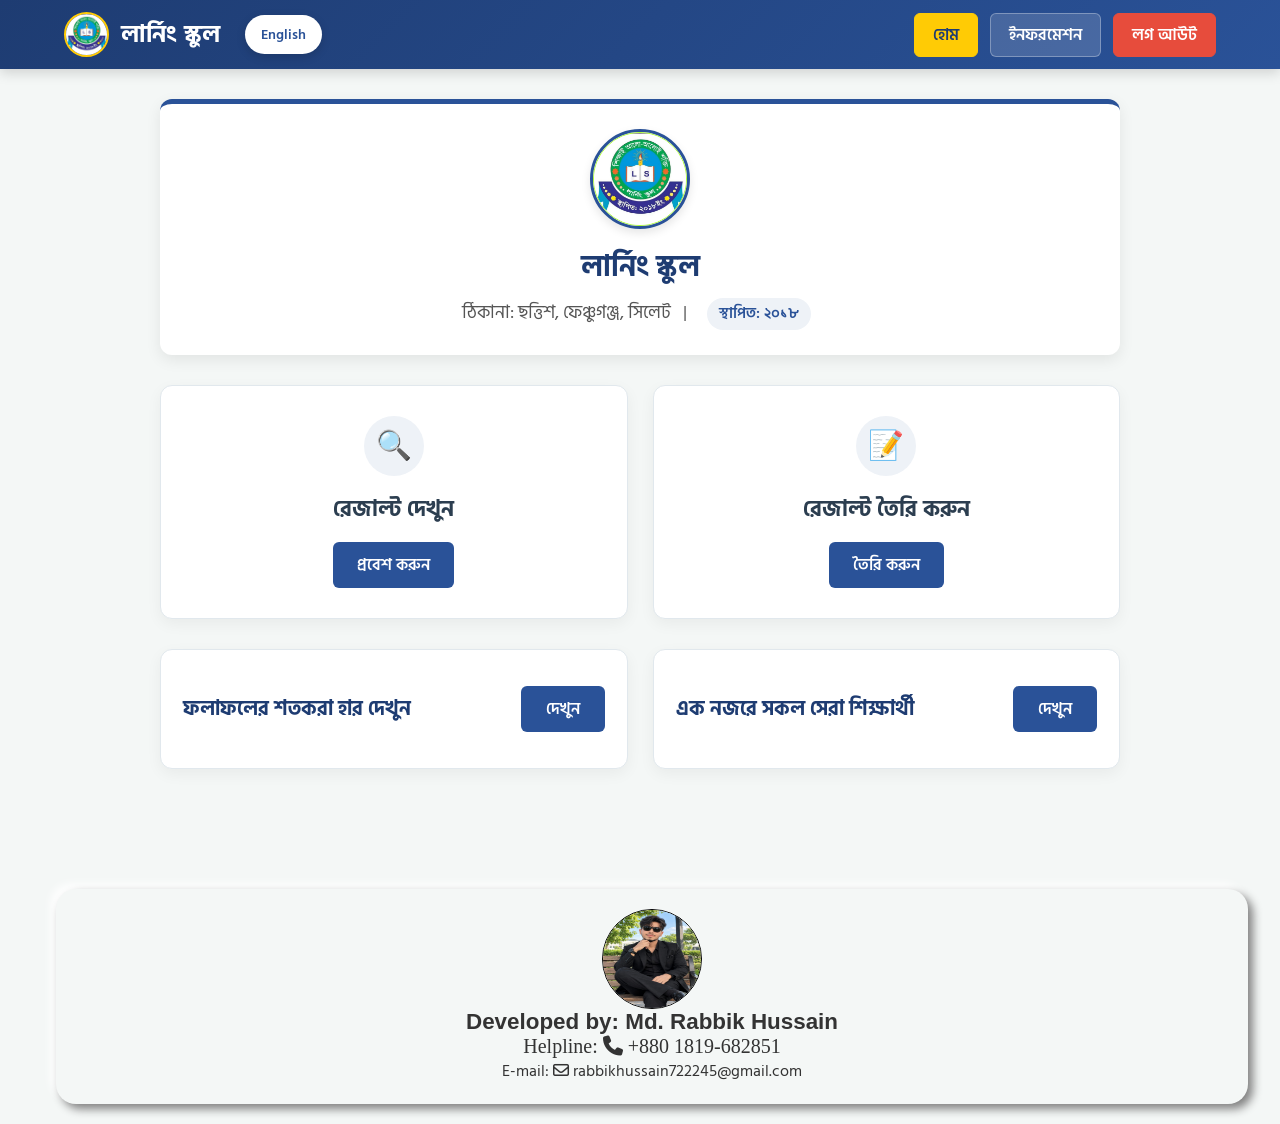
==== commit ac4e9f9c: "update something important" ====
--- a/page.html
+++ b/page.html
@@ -20,6 +20,14 @@
                 <img src="image/logo2.jpg" alt="logo">
             </div>
             <div class="nav-title">লার্নিং স্কুল</div>
+            <button
+                type="button"
+                class="language-toggle"
+                id="language-toggle"
+                onclick="toggleLanguage()"
+            >
+                English
+            </button>
         </div>
         <div class="nav-menu">
             <button class="nav-btn active" id="btn-home" onclick="showPage('home')">হোম</button>
@@ -33,34 +41,34 @@
 
         <!-- কমন ইনফরমেশন কার্ড (হোম এবং ইনফরমেশন উভয় পেজেই থাকবে) -->
         <div class="info-card">
-            <!-- নির্দিষ্ট মাপের লোগো (১০৮ x ১০৮, বর্ডার রেডিয়াস ৫০%) -->
-            <div class="info-logo">
-                <img src="image/logo2.jpg" alt="logo">
-            </div>
-            <h2>লার্নিং স্কুল</h2>
-            <div class="info-details">
-                <span>ঠিকানা: ছত্তিশ, ফেঞ্চুগঞ্জ, সিলেট</span> | 
-                <span><span class="badge">স্থাপিত: ২০১৮</span></span>
-            </div>
-        </div>
+    <!-- নির্দিষ্ট মাপের লোগো (১০৮ x ১০৮, বর্ডার রেডিয়াস ৫০%) -->
+    <div class="info-logo">
+        <img src="image/logo2.jpg" alt="logo">
+    </div>
+    <h2 id="school-name-text">লার্নিং স্কুল</h2>
+    <div class="info-details">
+        <span id="school-address-text">ঠিকানা: ছত্তিশ, ফেঞ্চুগঞ্জ, সিলেট</span> | 
+        <span><span class="badge" id="school-established-text">স্থাপিত: ২০১৮</span></span>
+    </div>
+</div>
 
         <!-- হোম পেজ কন্টেন্ট -->
         <div id="home-page" class="page active-page">
             <div class="cards-grid">
-                <!-- কার্ড ১: রেজাল্ট দেখুন -->
-                <div class="action-card" onclick="openResultForm()">
-                    <div class="action-card-icon">🔍</div>
-                    <h3>রেজাল্ট দেখুন</h3>
-                    <button class="btn-card">প্রবেশ করুন</button>
-                </div>
-
-                <!-- কার্ড ২: রেজাল্ট তৈরি করুন -->
-                <div class="action-card" onclick="openResultCreation()">
-                    <div class="action-card-icon">📝</div>
-                    <h3>রেজাল্ট তৈরি করুন</h3>
-                    <button class="btn-card">তৈরি করুন</button>
-                </div>
-            </div>
+    <!-- কার্ড ১: রেজাল্ট দেখুন -->
+    <div class="action-card" onclick="openResultForm()">
+        <div class="action-card-icon">🔍</div>
+        <h3 id="view-result-title">রেজাল্ট দেখুন</h3>
+        <button class="btn-card" id="enter-result-button">প্রবেশ করুন</button>
+    </div>
+
+    <!-- কার্ড ২: রেজাল্ট তৈরি করুন -->
+    <div class="action-card" onclick="openResultCreation()">
+        <div class="action-card-icon">📝</div>
+        <h3 id="create-result-title">রেজাল্ট তৈরি করুন</h3>
+        <button class="btn-card" id="create-result-button">তৈরি করুন</button>
+    </div>
+</div>
 
 
            <!-- ================= RESULT ANALYSIS CARDS ================= -->
@@ -68,63 +76,78 @@
 
     <!-- ফলাফলের শতকরা হার দেখুন -->
     <div class="percentage-result-card">
-        <h3>ফলাফলের শতকরা হার দেখুন</h3>
-
-        <button
-            type="button"
-            class="btn-percentage-result"
-            onclick="openPercentageResultForm()"
-        >
-            দেখুন
-        </button>
-    </div>
-
-
-    <!-- এ সেশনের সেরাদের সেরা -->
-    <div class="best-students-card">
-        <h3>এক নজরে সকল সেরা শিক্ষার্থী</h3>
-
-        <button
-            type="button"
-            class="btn-best-students"
-            onclick="openBestStudentsForm()"
-        >
-            দেখুন
-        </button>
-    </div>
+    <h3 id="percentage-result-title">ফলাফলের শতকরা হার দেখুন</h3>
+
+    <button
+        type="button"
+        class="btn-percentage-result"
+        id="percentage-result-button"
+        onclick="openPercentageResultForm()"
+    >
+        দেখুন
+    </button>
+</div>
+
+
+<!-- এ সেশনের সেরাদের সেরা -->
+<div class="best-students-card">
+    <h3 id="best-students-title">এক নজরে সকল সেরা শিক্ষার্থী</h3>
+
+    <button
+        type="button"
+        class="btn-best-students"
+        id="best-students-button"
+        onclick="openBestStudentsForm()"
+    >
+        দেখুন
+    </button>
+</div>
 
 </div>
 
             <!-- ফলাফলের শতকরা হার দেখার ফরম সেকশন -->
             <div class="form-container" id="percentage-result-form-section">
-                <div class="form-header">
-                    <h3>ফলাফলের শতকরা হার দেখুন</h3>
-                    <button
-                        class="btn-close"
-                        type="button"
-                        onclick="closePercentageResultForm()"
-                    >
-                        &times;
-                    </button>
-                </div>
-
-                <form onsubmit="handlePercentageFormSubmit(event)">
-                    <div class="form-group">
-                        <label for="percentage-session-input">সেশন</label>
-                        <input
-                            type="text"
-                            id="percentage-session-input"
-                            class="form-control"
-                            placeholder="সেশন লিখুন"
-                            required
-                        >
-                    </div>
-
-                    <button type="submit" class="btn-submit">
-                        খুঁজুন
-                    </button>
-                </form>
-            </div>
+    <div class="form-header">
+        <h3 id="percentage-form-title">
+            ফলাফলের শতকরা হার দেখুন
+        </h3>
+
+        <button
+            class="btn-close"
+            type="button"
+            onclick="closePercentageResultForm()"
+        >
+            &times;
+        </button>
+    </div>
+
+    <form onsubmit="handlePercentageFormSubmit(event)">
+        <div class="form-group">
+            <label
+                for="percentage-session-input"
+                id="percentage-session-label"
+            >
+                সেশন
+            </label>
+
+            <input
+                type="text"
+                id="percentage-session-input"
+                class="form-control"
+                placeholder="সেশন লিখুন"
+                required
+            >
+        </div>
+
+        <button
+            type="submit"
+            class="btn-submit"
+            id="percentage-search-button"
+        >
+            খুঁজুন
+        </button>
+    </form>
+</div>
 
 
             <!-- ফলাফলের শতকরা হার Search Result -->
@@ -140,7 +163,9 @@
 <div class="form-container" id="best-students-form-section">
 
     <div class="form-header">
-        <h3>এক নজরে সেরা শিক্ষার্থী</h3>
+        <h3 id="best-students-form-title">
+            এক নজরে সেরা শিক্ষার্থী
+        </h3>
 
         <button
             class="btn-close"
@@ -154,7 +179,12 @@
     <form onsubmit="handleBestStudentsFormSubmit(event)">
 
         <div class="form-group">
-            <label for="best-students-session-input">সেশন</label>
+            <label
+                for="best-students-session-input"
+                id="best-students-session-label"
+            >
+                সেশন
+            </label>
 
             <input
                 type="text"
@@ -165,7 +195,11 @@
             >
         </div>
 
-        <button type="submit" class="btn-submit">
+        <button
+            type="submit"
+            class="btn-submit"
+            id="best-students-search-button"
+        >
             খুঁজুন
         </button>
 
@@ -181,23 +215,43 @@
 </div>
 
             <!-- রেজাল্ট দেখার ফরম সেকশন -->
-            <div class="form-container" id="result-form-section">
-                <div class="form-header">
-                    <h3>রেজাল্ট দেখুন</h3>
-                    <button class="btn-close" onclick="closeResultForm()">&times;</button>
-                </div>
-                <form onsubmit="handleFormSubmit(event)">
-                    <div class="form-group">
-                        <label for="class-input">ক্লাস</label>
-                        <input type="text" id="class-input" class="form-control" placeholder="ক্লাস লিখুন" required>
-                    </div>
-                    <div class="form-group">
-                        <label for="session-input">সেশন</label>
-                        <input type="text" id="session-input" class="form-control" placeholder="সেশন লিখুন" required>
-                    </div>
-                    <button type="submit" class="btn-submit">খুঁজুন</button>
-                </form>
-            </div>
+<div class="form-container" id="result-form-section">
+    <div class="form-header">
+        <h3 id="result-form-title">রেজাল্ট দেখুন</h3>
+        <button class="btn-close" onclick="closeResultForm()">&times;</button>
+    </div>
+    <form onsubmit="handleFormSubmit(event)">
+        <div class="form-group">
+            <label for="class-input" id="result-class-label">ক্লাস</label>
+            <input
+                type="text"
+                id="class-input"
+                class="form-control"
+                placeholder="ক্লাস লিখুন"
+                required
+            >
+        </div>
+
+        <div class="form-group">
+            <label for="session-input" id="result-session-label">সেশন</label>
+            <input
+                type="text"
+                id="session-input"
+                class="form-control"
+                placeholder="সেশন লিখুন"
+                required
+            >
+        </div>
+
+        <button
+            type="submit"
+            class="btn-submit"
+            id="result-search-button"
+        >
+            খুঁজুন
+        </button>
+    </form>
+</div>
 
             <!-- রেজাল্ট সার্চের ফলাফল -->
             <div id="result-search-results" class="result-search-results">
@@ -210,35 +264,35 @@
         <div id="info-page" class="page">
             
             <!-- ================= INFORMATION CARD ================= -->
-            <div
-                style="
-                    background:#ffffff;
-                    padding:30px;
-                    border-radius:14px;
-                    box-shadow:0 5px 15px rgba(0,0,0,0.08);
-                    border:1px solid #e1e8ed;
-                    margin-bottom:30px;
-                    transition:transform 0.3s ease, box-shadow 0.3s ease;
-                "
-                onmouseover="this.style.transform='translateY(-3px)'; this.style.boxShadow=' inset 5px 5px 10px #000000, -5px -5px 10px #ffffff';this.style.background='rgba(47, 3, 244,0.6)';this.style.color='#fff';this.style.fontwidth='bold'"
-                onmouseout="this.style.transform='translateY(0)'; this.style.boxShadow='0 5px 15px rgba(0,0,0,0.08)';this.style.background='#fff';this.style.color='#000000'"
-            >
-
-                <h3>আমাদের প্রতিষ্ঠান সম্পর্কে</h3>
-
-                <p>
-                    লার্নিং স্কুল ২০১৮ সালে সিলেট জেলার ফেঞ্চুগঞ্জে প্রতিষ্ঠিত একটি আধুনিক শিক্ষা প্রতিষ্ঠান। এখানে শিক্ষার্থীদের মানসম্মত শিক্ষা প্রদানের পাশাপাশি তাদের সার্বিক বিকাশে কাজ করা হয়।
-                </p>
-
-                <br>
-
-                <h3>আমাদের লক্ষ্য ও উদ্দেশ্য</h3>
-
-                <p>
-                    আধুনিক প্রযুক্তি ও মানসম্মত শিক্ষা ব্যবস্থার মাধ্যমে শিক্ষার্থীদের সুনাগরিক হিসেবে গড়ে তোলা এবং শিক্ষার আলো সর্বত্র ছড়িয়ে দেওয়া।
-                </p>
-
-            </div>
+           <div
+    style="
+        background:#ffffff;
+        padding:30px;
+        border-radius:14px;
+        box-shadow:0 5px 15px rgba(0,0,0,0.08);
+        border:1px solid #e1e8ed;
+        margin-bottom:30px;
+        transition:transform 0.3s ease, box-shadow 0.3s ease;
+    "
+    onmouseover="this.style.transform='translateY(-3px)'; this.style.boxShadow=' inset 5px 5px 10px #000000, -5px -5px 10px #ffffff';this.style.background='rgba(47, 3, 244,0.6)';this.style.color='#fff';this.style.fontwidth='bold'"
+    onmouseout="this.style.transform='translateY(0)'; this.style.boxShadow='0 5px 15px rgba(0,0,0,0.08)';this.style.background='#fff';this.style.color='#000000'"
+>
+
+    <h3 id="about-school-title">আমাদের প্রতিষ্ঠান সম্পর্কে</h3>
+
+    <p id="about-school-text">
+        লার্নিং স্কুল ২০১৮ সালে সিলেট জেলার ফেঞ্চুগঞ্জে প্রতিষ্ঠিত একটি আধুনিক শিক্ষা প্রতিষ্ঠান। এখানে শিক্ষার্থীদের মানসম্মত শিক্ষা প্রদানের পাশাপাশি তাদের সার্বিক বিকাশে কাজ করা হয়।
+    </p>
+
+    <br>
+
+    <h3 id="school-goal-title">আমাদের লক্ষ্য ও উদ্দেশ্য</h3>
+
+    <p id="school-goal-text">
+        আধুনিক প্রযুক্তি ও মানসম্মত শিক্ষা ব্যবস্থার মাধ্যমে শিক্ষার্থীদের সুনাগরিক হিসেবে গড়ে তোলা এবং শিক্ষার আলো সর্বত্র ছড়িয়ে দেওয়া।
+    </p>
+
+</div>
 
 
             <!-- ================= DIRECTOR MANAGEMENT & INFORMATION CARD ================= -->
@@ -554,7 +608,7 @@
             
             <div class="section-last__content-2 card-footer">
                 
-                <img src="image/hussain.jpg" alt="hussain">
+                <img src="image/hussain2.jpg" alt="hussain">
                 <h2 style="font-family:Arial, Helvetica, sans-serif; font-size: 1.4rem; font-weight: bold;">Developed by: Md. Rabbik Hussain</h2>
                 <p style="font-family: 'Times New Roman', Times, serif; font-size: 20px;">Helpline: <i class="fa-solid fa-phone"></i> +880 1819-682851</p>
                 <p style="font-size: 16px;">E-mail: <i class="fa-regular fa-envelope"></i> rabbikhussain722245@gmail.com</p>
--- a/footer.css
+++ b/footer.css
@@ -34,8 +34,8 @@
 }
 
 .section-last__content-2 img {
-  max-width: 100px;
-  height: auto;
+  width: 100px;
+  height: 100px;
   border: 1.5px solid black;
   border-radius: 50%;
 }
--- a/page.css
+++ b/page.css
@@ -59,6 +59,40 @@
     font-weight: 700;
     color: #ffffff;
     letter-spacing: 0.5px;
+}
+
+/* ================= LANGUAGE TOGGLE BUTTON ================= */
+
+.language-toggle {
+    border: none;
+    outline: none;
+    padding: 8px 16px;
+    margin-left: 12px;
+    border-radius: 20px;
+    background: #ffffff;
+    color: #2a5298;
+    font-family: 'Hind Siliguri', sans-serif;
+    font-size: 0.9rem;
+    font-weight: 600;
+    cursor: pointer;
+    box-shadow: 0 3px 10px rgba(0, 0, 0, 0.15);
+    transition:
+        transform 0.25s ease,
+        box-shadow 0.25s ease,
+        background 0.25s ease,
+        color 0.25s ease;
+}
+
+.language-toggle:hover {
+    transform: translateY(-2px);
+    background: #ffff00;
+    color: #000000;
+    box-shadow: 0 6px 16px rgba(0, 0, 0, 0.22);
+}
+
+.language-toggle:active {
+    transform: translateY(0);
+    box-shadow: 0 3px 8px rgba(0, 0, 0, 0.18);
 }
 
 .nav-menu {
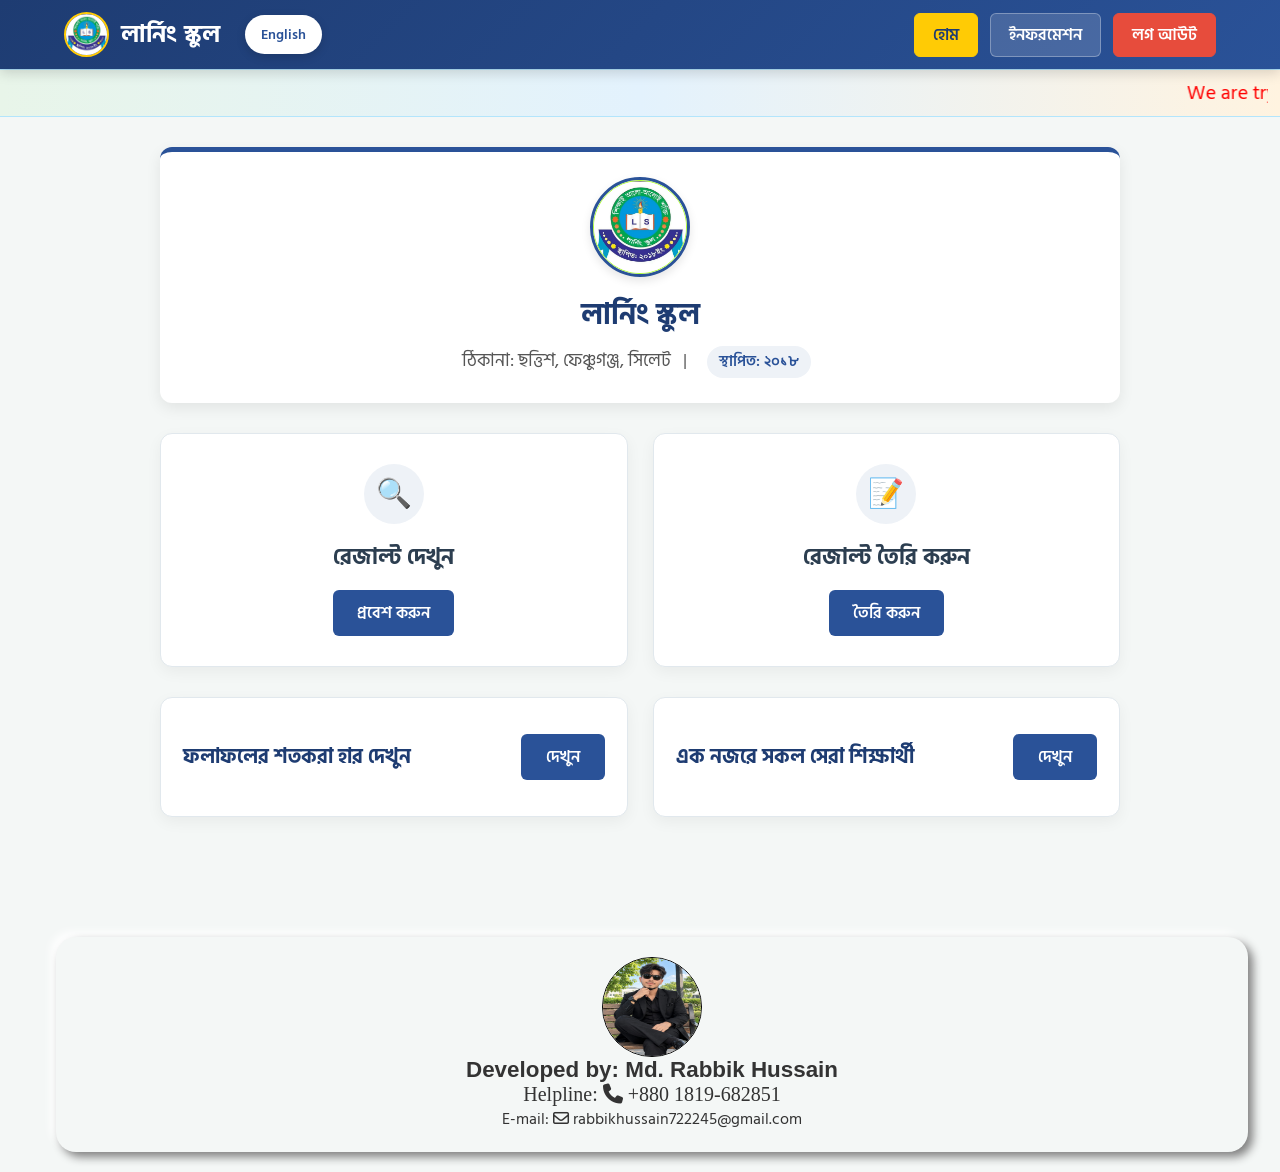
==== commit eef653f9: "add marque tag" ====
--- a/page.html
+++ b/page.html
@@ -35,6 +35,24 @@
             <button class="nav-btn btn-logout" onclick="handleLogout()">লগ আউট</button>
         </div>
     </nav>
+
+    <!-- ================= EDUCATION MESSAGE MARQUEE ================= -->
+    <div class="education-message-bar">
+        <marquee
+            behavior="scroll"
+            direction="left"
+            scrollamount="5"
+            scrolldelay="0"
+        >
+            <span class="education-message-english">
+                We are trying our best to fill this society with the light of education and make our children as good citizens.We hope to continue doing so in the future in sha Allah 🙋🏻‍♂️ 😎 🙋🏻‍♀️
+            </span>
+
+            <span class="education-message-bangla">
+                আমরা এই সমাজকে শিক্ষার আলোয় আলোকিত করতে এবং আমাদের সন্তানদের সুনাগরিক হিসেবে গড়ে তুলতে সর্বাত্মক চেষ্টা করছি। ইনশাআল্লাহ, ভবিষ্যতেও আমরা এই ধারা অব্যাহত রাখার আশা রাখি। 🙋🏻‍♂️ 🙋🏻‍♀️
+            </span>
+        </marquee>
+    </div>
 
     <!-- মূল কন্টেন্ট কন্টেইনার -->
     <div class="container">
--- a/page.css
+++ b/page.css
@@ -2670,4 +2670,40 @@
 .best-students-list-section
 .best-student-item > div {
     text-align: center;
+}
+
+
+/* ================= EDUCATION MESSAGE MARQUEE ================= */
+
+.education-message-bar {
+    width: 100%;
+    box-sizing: border-box;
+    padding: 7px 12px;
+    margin: 0;
+    overflow: hidden;
+    background: linear-gradient(90deg, #e8f5e9, #e3f2fd, #fff3e0);
+    border-top: 1px solid #b3e5fc;
+    border-bottom: 1px solid #b3e5fc;
+}
+
+.education-message-bar marquee {
+    display: block;
+    width: 100%;
+    font-size: 20px;
+    font-width: bold;
+    line-height: 1.6;
+    white-space: nowrap;
+}
+
+.education-message-english {
+    color: #ff0000;
+    font-size: 20px;
+    font-width: bold;
+}
+
+.education-message-bangla {
+    color: #1e00ff;
+    font-size: 20px;
+    font-width: bold;
+    padding-left: 180px;
 }
